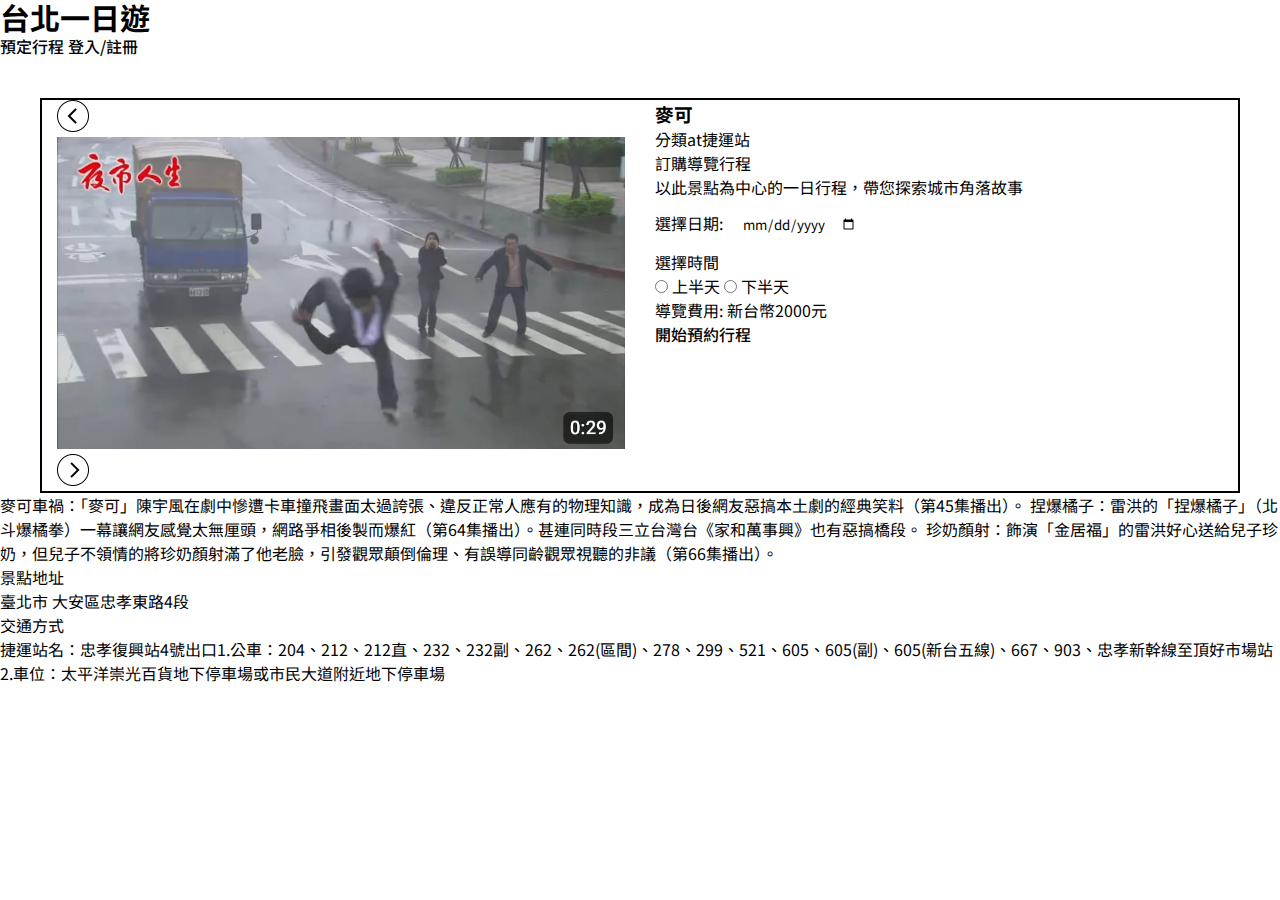
==== static/attraction.html @ dc5753f3 "edit index.html and css with BEM style, seperate general css code to overall.css, and update attract" ====
<!DOCTYPE html>
<html lang="en">
  <head>
    <meta charset="UTF-8" />
    <meta name="viewport" content="width=device-width, initial-scale=1.0" />
    <title>Attraction</title>
    <link rel="preconnect" href="https://fonts.googleapis.com" />
    <link rel="preconnect" href="https://fonts.gstatic.com" crossorigin />
    <link
      href="https://fonts.googleapis.com/css2?family=Noto+Sans+TC:wght@100..900&display=swap"
      rel="stylesheet"
    />
    <link rel="stylesheet" href="/static/css/overall.css" />
    <link rel="stylesheet" href="/static/css/attraction.css" />
    <script defer src="/static/app/attraction.js"></script>
  </head>
  <body>
    <header>
      <nav>
        <h2>台北一日遊</h2>
        <div class="page">
          <button class="btn">預定行程</button>
          <button class="btn">登入/註冊</button>
        </div>
      </nav>
    </header>
    <main>
      <section class="booking">
        <div class="profile-image">
          <img src="./images/left arrow.png" alt="左箭頭" />
          <img class="attraction" src="./images/麥可.jpg" alt="景點圖片" />
          <img src="./images/right arrow.png" alt="右箭頭" />
        </div>
        <div class="profile-content">
          <h3>麥可</h3>
          <div>分類at捷運站</div>
          <div class="booking-form">
            <p>訂購導覽行程</p>
            <p>以此景點為中心的一日行程，帶您探索城市角落故事</p>
            <label for="date">選擇日期: </label>
            <input type="date" id="date" name="date" />
            <p class="time">選擇時間</p>
            <input type="radio" id="morning" name="time" />
            <label for="morning">上半天</label>
            <input type="radio" id="afternoon" name="time" />
            <label for="afternoon">下半天</label>
            <p>導覽費用: 新台幣2000元</p>
            <button>開始預約行程</button>
          </div>
        </div>
      </section>
      <div class="separator"></div>
      <section class="attraction-info">
        <div class="description">
          麥可車禍：「麥可」陳宇風在劇中慘遭卡車撞飛畫面太過誇張、違反正常人應有的物理知識，成為日後網友惡搞本土劇的經典笑料（第45集播出）。
          捏爆橘子：雷洪的「捏爆橘子」（北斗爆橘拳）一幕讓網友感覺太無厘頭，網路爭相後製而爆紅（第64集播出）。甚連同時段三立台灣台《家和萬事興》也有惡搞橋段。
          珍奶顏射：飾演「金居福」的雷洪好心送給兒子珍奶，但兒子不領情的將珍奶顏射滿了他老臉，引發觀眾顛倒倫理、有誤導同齡觀眾視聽的非議（第66集播出）。
        </div>
        <div>景點地址</div>
        <div>臺北市 大安區忠孝東路4段</div>
        <div>交通方式</div>
        <div>
          捷運站名：忠孝復興站4號出口1.公車：204、212、212直、232、232副、262、262(區間)、278、299、521、605、605(副)、605(新台五線)、667、903、忠孝新幹線至頂好市場站
          2.車位：太平洋崇光百貨地下停車場或市民大道附近地下停車場
        </div>
      </section>
    </main>
  </body>
</html>
---- static/css/overall.css ----
* {
  box-sizing: border-box;
  font-family: "Noto Sans TC", sans-serif;
  margin: 0;
  padding: 0;
}
* h1 {
  font-size: 28px;
  font-weight: bold;
  line-height: 24px;
}
* h2 {
  font-size: 30px;
  font-weight: bold;
  line-height: 34px;
}
* h3.bold {
  font-weight: 700;
  font-size: 24px;
  line-height: 24px;
}
* .body-bold {
  font-size: 16px;
  font-weight: 700;
  line-height: 13.3px;
}
* .body-med {
  font-size: 16px;
  font-weight: 500px;
  line-height: 13.3px;
}
* button {
  outline: none;
  background-color: transparent;
  border: none;
  font-size: 16px;
  line-height: 13.3px;
  font-weight: 500;
}
* button:hover {
  cursor: pointer;
}
* input {
  border: none;
  outline: medium;
  padding: 15px;
}

body .header {
  position: sticky;
  box-shadow: 0 1px 20px 0 #666666;
  top: 0;
  z-index: 2;
  background-color: #ffffff;
  width: 100%;
  height: 54px;
  display: flex;
  justify-content: center;
  align-items: center;
}
body .header__nav {
  width: 1200px;
  display: flex;
  justify-content: space-between;
  align-items: center;
}
body .header__title {
  color: #448899;
}
body .header__page {
  display: flex;
  justify-content: space-between;
  align-items: center;
}
body .header__btn {
  color: #666666;
  padding: 10px;
}/*# sourceMappingURL=overall.css.map */
---- static/css/attraction.css ----
body main {
  display: flex;
  flex-direction: column;
  align-items: center;
}
body main section.booking {
  border: 2px solid black;
  margin-top: 40px;
  max-width: 1200px;
  display: flex;
  justify-content: center;
}
body main section.booking div.profile-image {
  width: 600px;
  padding: 0px 15px;
}
body main section.booking div.profile-image img.attraction {
  width: 100%;
}
body main section.booking div.profile-content {
  width: 600px;
  padding: 0px 15px;
}/*# sourceMappingURL=attraction.css.map */
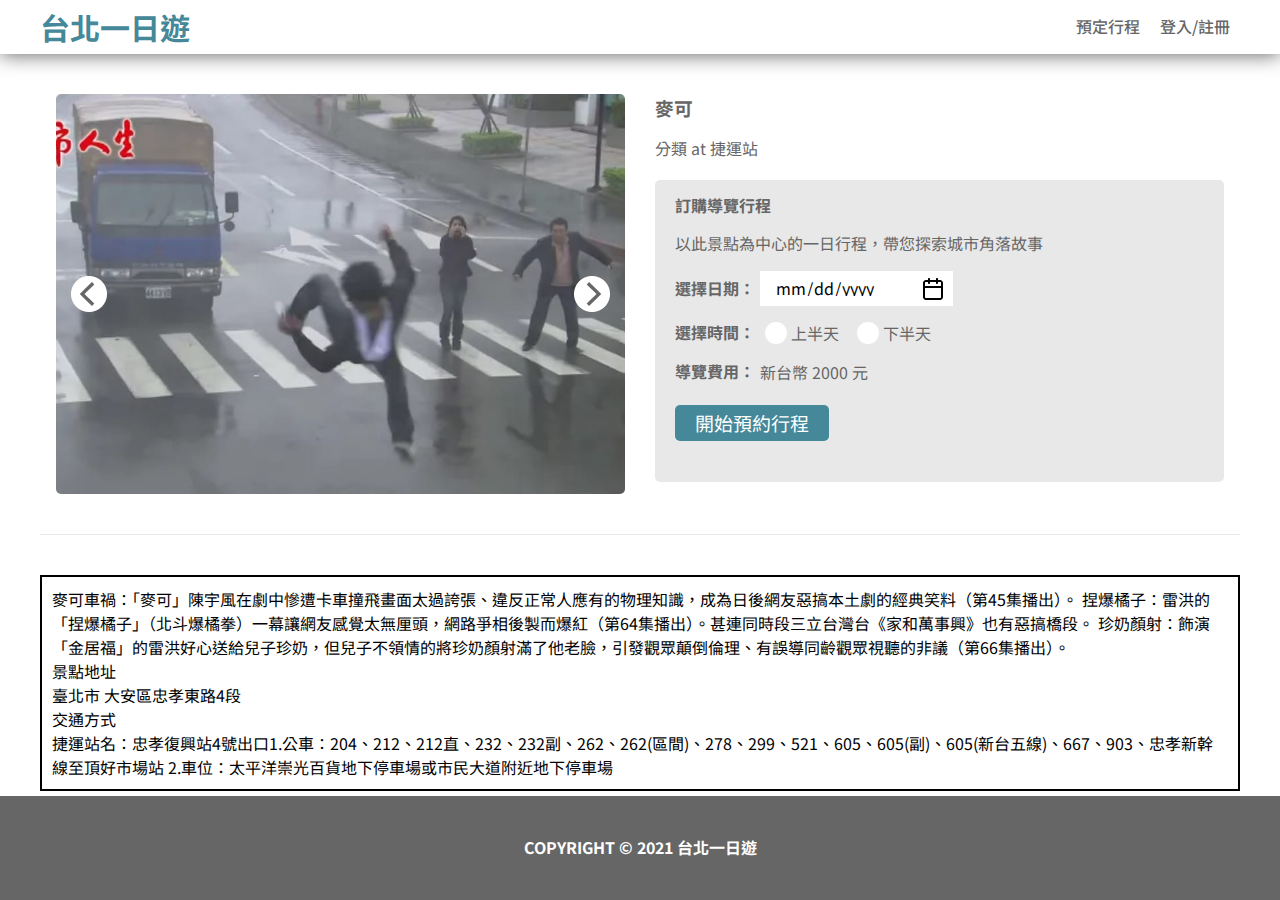
==== commit f3dee174: "set footer at the end" ====
--- a/static/attraction.html
+++ b/static/attraction.html
@@ -15,47 +15,70 @@
     <script defer src="/static/app/attraction.js"></script>
   </head>
   <body>
-    <header>
-      <nav>
-        <h2>台北一日遊</h2>
-        <div class="page">
-          <button class="btn">預定行程</button>
-          <button class="btn">登入/註冊</button>
+    <header class="header">
+      <nav class="header__nav">
+        <h2 class="header__title">台北一日遊</h2>
+        <div class="header__page">
+          <button class="header__btn">預定行程</button>
+          <button class="header__btn">登入/註冊</button>
         </div>
       </nav>
     </header>
     <main>
-      <section class="booking">
-        <div class="profile-image">
-          <img src="./images/left arrow.png" alt="左箭頭" />
+      <section class="profile">
+        <div class="profile__image-box">
+          <img
+            class="profile__btn profile__btn--left"
+            src="./images/btn_leftArrow.png"
+            alt="左箭頭"
+          />
           <img class="attraction" src="./images/麥可.jpg" alt="景點圖片" />
-          <img src="./images/right arrow.png" alt="右箭頭" />
+          <img
+            class="profile__btn profile__btn--right"
+            src="./images/btn_rightArrow.png"
+            alt="右箭頭"
+          />
         </div>
-        <div class="profile-content">
+        <div class="profile__content">
           <h3>麥可</h3>
-          <div>分類at捷運站</div>
-          <div class="booking-form">
-            <p>訂購導覽行程</p>
-            <p>以此景點為中心的一日行程，帶您探索城市角落故事</p>
-            <label for="date">選擇日期: </label>
-            <input type="date" id="date" name="date" />
-            <p class="time">選擇時間</p>
-            <input type="radio" id="morning" name="time" />
-            <label for="morning">上半天</label>
-            <input type="radio" id="afternoon" name="time" />
-            <label for="afternoon">下半天</label>
-            <p>導覽費用: 新台幣2000元</p>
-            <button>開始預約行程</button>
+          <p>分類 at 捷運站</p>
+          <div class="profile__content--form">
+            <p class="form__title body-bold">訂購導覽行程</p>
+            <p class="form__title form__title--slogan body-med">
+              以此景點為中心的一日行程，帶您探索城市角落故事
+            </p>
+            <div class="form__option form__option--date">
+              <div class="form__option--date body-bold">選擇日期：</div>
+              <input type="date" id="date" name="date" class="body-med" />
+            </div>
+            <div class="form__option form__option--time">
+              <div class="form__option--time body-bold">選擇時間：</div>
+              <label for="morning">
+                <input type="radio" id="morning" name="time" />
+                <div class="radio-btn"></div>
+                <span>上半天</span>
+              </label>
+              <label for="afternoon">
+                <input type="radio" id="afternoon" name="time" />
+                <div class="radio-btn"></div>
+                <span>下半天</span>
+              </label>
+            </div>
+            <div class="form__option form__option--cost">
+              <div class="form__option--cost-title body-bold">導覽費用：</div>
+              <div class="form__option--cost-price">新台幣 2000 元</div>
+            </div>
+            <button class="form__btn regular">開始預約行程</button>
           </div>
         </div>
       </section>
       <div class="separator"></div>
-      <section class="attraction-info">
-        <div class="description">
+      <section class="info">
+        <span class="info__description">
           麥可車禍：「麥可」陳宇風在劇中慘遭卡車撞飛畫面太過誇張、違反正常人應有的物理知識，成為日後網友惡搞本土劇的經典笑料（第45集播出）。
           捏爆橘子：雷洪的「捏爆橘子」（北斗爆橘拳）一幕讓網友感覺太無厘頭，網路爭相後製而爆紅（第64集播出）。甚連同時段三立台灣台《家和萬事興》也有惡搞橋段。
           珍奶顏射：飾演「金居福」的雷洪好心送給兒子珍奶，但兒子不領情的將珍奶顏射滿了他老臉，引發觀眾顛倒倫理、有誤導同齡觀眾視聽的非議（第66集播出）。
-        </div>
+        </span>
         <div>景點地址</div>
         <div>臺北市 大安區忠孝東路4段</div>
         <div>交通方式</div>
@@ -65,5 +88,8 @@
         </div>
       </section>
     </main>
+    <footer>
+      <p class="body-bold">COPYRIGHT © 2021 台北一日遊</p>
+    </footer>
   </body>
 </html>
--- a/static/css/overall.css
+++ b/static/css/overall.css
@@ -40,6 +40,12 @@
 * button:hover {
   cursor: pointer;
 }
+* button.regular {
+  font-size: 19px;
+  line-height: 16px;
+  font-weight: 400;
+  align-items: center;
+}
 * input {
   border: none;
   outline: medium;
@@ -75,4 +81,18 @@
 body .header__btn {
   color: #666666;
   padding: 10px;
+}
+body main {
+  min-height: calc(100vh - 158px);
+}
+body footer {
+  width: 100%;
+  height: 104px;
+  background-color: #666666;
+  display: flex;
+  align-items: center;
+  justify-content: center;
+}
+body footer p {
+  color: #ffffff;
 }/*# sourceMappingURL=overall.css.map */--- a/static/css/attraction.css
+++ b/static/css/attraction.css
@@ -3,21 +3,140 @@
   flex-direction: column;
   align-items: center;
 }
-body main section.booking {
-  border: 2px solid black;
+body main .profile {
   margin-top: 40px;
   max-width: 1200px;
+  height: 400px;
   display: flex;
   justify-content: center;
 }
-body main section.booking div.profile-image {
-  width: 600px;
+body main .profile__image-box {
+  width: 100%;
+  height: 100%;
+  position: relative;
   padding: 0px 15px;
 }
-body main section.booking div.profile-image img.attraction {
+body main .profile__image-box img.attraction {
   width: 100%;
+  height: 100%;
+  -o-object-fit: cover;
+     object-fit: cover;
+  border-radius: 5px;
 }
-body main section.booking div.profile-content {
-  width: 600px;
+body main .profile__btn {
+  position: absolute;
+  width: 36px;
+  height: 36px;
+  top: 182px;
+}
+body main .profile__btn--left {
+  left: 30px;
+}
+body main .profile__btn--right {
+  right: 30px;
+}
+body main .profile__content {
+  width: 100%;
   padding: 0px 15px;
+  color: #666666;
+}
+body main .profile__content h3 {
+  margin-bottom: 15px;
+}
+body main .profile__content p {
+  margin-bottom: 20px;
+}
+body main .profile__content--form {
+  width: 100%;
+  height: 302px;
+  background-color: #e8e8e8;
+  margin-bottom: 8px;
+  border-radius: 5px;
+  padding: 15px 20px;
+  position: relative;
+}
+body main .profile__content--form .form__title {
+  margin-bottom: 15px;
+  height: 22px;
+  display: flex;
+  align-items: center;
+}
+body main .profile__content--form .form__title--slogan {
+  height: 24px;
+}
+body main .profile__content--form .form__option {
+  margin-bottom: 15px;
+  display: flex;
+  align-items: center;
+  padding: 0px;
+}
+body main .profile__content--form .form__option--date input {
+  margin-left: 5px;
+  width: 193px;
+  height: 35px;
+  position: relative;
+}
+body main .profile__content--form .form__option--date input::-webkit-calendar-picker-indicator {
+  position: absolute;
+  left: 159px;
+  width: 24px;
+  height: 24px;
+  background-image: url("../images/calendar.png");
+  cursor: pointer;
+}
+body main .profile__content--form .form__option--time {
+  display: flex;
+  gap: 5px;
+}
+body main .profile__content--form .form__option--time label {
+  width: 87px;
+  display: inline-flex;
+  gap: 4px;
+  padding-left: 5px;
+  align-items: center;
+  cursor: pointer;
+}
+body main .profile__content--form .form__option--time label .radio-btn {
+  width: 22px;
+  height: 22px;
+  border-radius: 50%;
+  background-color: white;
+  position: relative;
+}
+body main .profile__content--form .form__option--time label input {
+  display: none;
+}
+body main .profile__content--form .form__option--time label input:checked + .radio-btn::before {
+  content: "";
+  position: absolute;
+  width: 18px;
+  height: 18px;
+  top: 2px;
+  left: 2px;
+  border-radius: 50%;
+  background-color: #448899;
+}
+body main .profile__content--form .form__option--cost {
+  display: flex;
+  gap: 5px;
+}
+body main .profile__content--form .form__btn {
+  background-color: #448899;
+  color: white;
+  position: absolute;
+  top: 225px;
+  left: 20px;
+  padding: 10px 20px;
+  border-radius: 5px;
+}
+body main .separator {
+  margin-top: 40px;
+  width: 1200px;
+  border-top: 1px solid #e8e8e8;
+}
+body main .info {
+  border: 2px solid black;
+  margin-top: 40px;
+  width: 1200px;
+  padding: 10px;
 }/*# sourceMappingURL=attraction.css.map */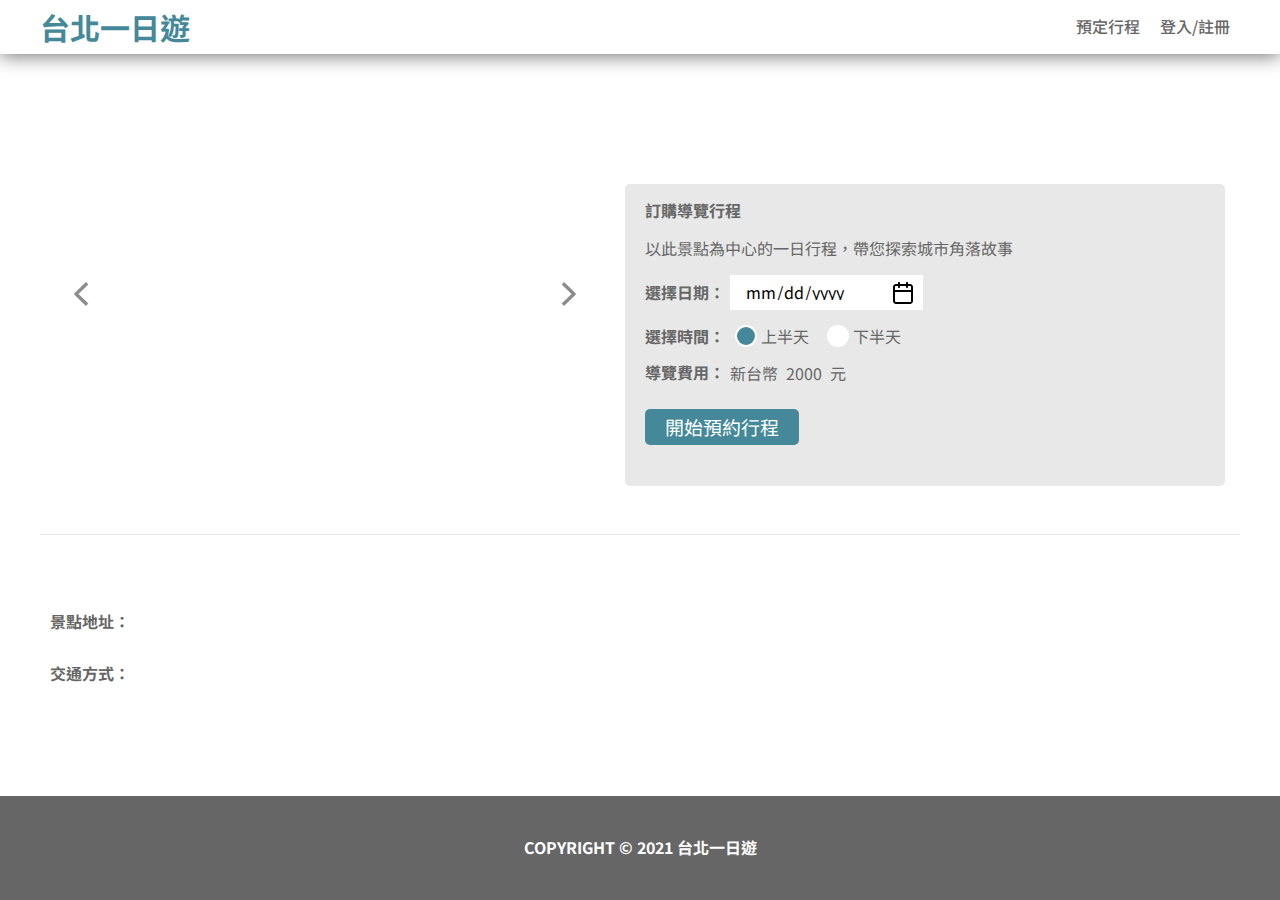
==== commit 49a67f16: "finished attraction page, with RWD, fetch attraction data by attraction id, redirect to home page fu" ====
--- a/static/attraction.html
+++ b/static/attraction.html
@@ -26,22 +26,34 @@
     </header>
     <main>
       <section class="profile">
-        <div class="profile__image-box">
-          <img
-            class="profile__btn profile__btn--left"
-            src="./images/btn_leftArrow.png"
-            alt="左箭頭"
-          />
-          <img class="attraction" src="./images/麥可.jpg" alt="景點圖片" />
-          <img
-            class="profile__btn profile__btn--right"
-            src="./images/btn_rightArrow.png"
-            alt="右箭頭"
-          />
+        <div class="profile__image-box--outer">
+          <div class="profile__image-box">
+            <img
+              class="profile__arrow-btn profile__arrow-btn--left"
+              src="/static/images/btn_leftArrow.png"
+              alt="左箭頭"
+            />
+            <!-- <img
+              class="attraction"
+              src="./images/麥可.jpg"
+              alt="景點圖片"
+              style="z-index: auto; display: none"
+            /> -->
+            <img
+              class="profile__arrow-btn profile__arrow-btn--right"
+              src="/static/images/btn_rightArrow.png"
+              alt="右箭頭"
+            />
+            <div class="profile__imgNo"></div>
+          </div>
         </div>
         <div class="profile__content">
-          <h3>麥可</h3>
-          <p>分類 at 捷運站</p>
+          <h3 class="profile__content--name bold"></h3>
+          <div class="profile__content--cat-mrt body-med">
+            <span class="profile__content--cat"></span>
+
+            <span class="profile__content--mrt"></span>
+          </div>
           <div class="profile__content--form">
             <p class="form__title body-bold">訂購導覽行程</p>
             <p class="form__title form__title--slogan body-med">
@@ -54,19 +66,34 @@
             <div class="form__option form__option--time">
               <div class="form__option--time body-bold">選擇時間：</div>
               <label for="morning">
-                <input type="radio" id="morning" name="time" />
+                <input
+                  type="radio"
+                  id="morning"
+                  name="time"
+                  value="morning"
+                  checked
+                />
                 <div class="radio-btn"></div>
                 <span>上半天</span>
               </label>
               <label for="afternoon">
-                <input type="radio" id="afternoon" name="time" />
+                <input
+                  type="radio"
+                  id="afternoon"
+                  name="time"
+                  value="afternoon"
+                />
                 <div class="radio-btn"></div>
                 <span>下半天</span>
               </label>
             </div>
             <div class="form__option form__option--cost">
               <div class="form__option--cost-title body-bold">導覽費用：</div>
-              <div class="form__option--cost-price">新台幣 2000 元</div>
+              <div class="form__option--cost-price">
+                <span>新台幣&nbsp</span>
+                <span id="price">2000</span>
+                <span>&nbsp元</span>
+              </div>
             </div>
             <button class="form__btn regular">開始預約行程</button>
           </div>
@@ -74,18 +101,11 @@
       </section>
       <div class="separator"></div>
       <section class="info">
-        <span class="info__description">
-          麥可車禍：「麥可」陳宇風在劇中慘遭卡車撞飛畫面太過誇張、違反正常人應有的物理知識，成為日後網友惡搞本土劇的經典笑料（第45集播出）。
-          捏爆橘子：雷洪的「捏爆橘子」（北斗爆橘拳）一幕讓網友感覺太無厘頭，網路爭相後製而爆紅（第64集播出）。甚連同時段三立台灣台《家和萬事興》也有惡搞橋段。
-          珍奶顏射：飾演「金居福」的雷洪好心送給兒子珍奶，但兒子不領情的將珍奶顏射滿了他老臉，引發觀眾顛倒倫理、有誤導同齡觀眾視聽的非議（第66集播出）。
-        </span>
-        <div>景點地址</div>
-        <div>臺北市 大安區忠孝東路4段</div>
-        <div>交通方式</div>
-        <div>
-          捷運站名：忠孝復興站4號出口1.公車：204、212、212直、232、232副、262、262(區間)、278、299、521、605、605(副)、605(新台五線)、667、903、忠孝新幹線至頂好市場站
-          2.車位：太平洋崇光百貨地下停車場或市民大道附近地下停車場
-        </div>
+        <p class="info__description content-reg"></p>
+        <div class="info__title body-bold">景點地址：</div>
+        <p class="info__address content-reg"></p>
+        <div class="info__title body-bold">交通方式：</div>
+        <p class="info__traffic content-reg"></p>
       </section>
     </main>
     <footer>
--- a/static/css/overall.css
+++ b/static/css/overall.css
@@ -29,6 +29,10 @@
   font-weight: 500px;
   line-height: 13.3px;
 }
+* .content-reg {
+  font-size: 16px;
+  font-weight: 400;
+}
 * button {
   outline: none;
   background-color: transparent;
@@ -56,7 +60,7 @@
   position: sticky;
   box-shadow: 0 1px 20px 0 #666666;
   top: 0;
-  z-index: 2;
+  z-index: 10;
   background-color: #ffffff;
   width: 100%;
   height: 54px;
@@ -72,6 +76,9 @@
 }
 body .header__title {
   color: #448899;
+}
+body .header__title:hover {
+  cursor: pointer;
 }
 body .header__page {
   display: flex;
@@ -95,4 +102,10 @@
 }
 body footer p {
   color: #ffffff;
+}
+
+@media screen and (max-width: 1200px) {
+  body .header {
+    padding: 10px 0 10px 10px;
+  }
 }/*# sourceMappingURL=overall.css.map */--- a/static/css/attraction.css
+++ b/static/css/attraction.css
@@ -1,10 +1,12 @@
 body main {
+  width: 100%;
   display: flex;
   flex-direction: column;
   align-items: center;
 }
 body main .profile {
   margin-top: 40px;
+  width: 100%;
   max-width: 1200px;
   height: 400px;
   display: flex;
@@ -14,37 +16,83 @@
   width: 100%;
   height: 100%;
   position: relative;
-  padding: 0px 15px;
+  display: flex;
+  justify-content: center;
+}
+body main .profile__image-box--outer {
+  width: 100%;
+  max-width: 570px;
+  height: 100%;
+  padding: 0 15px;
 }
 body main .profile__image-box img.attraction {
   width: 100%;
+  max-width: 540px;
   height: 100%;
   -o-object-fit: cover;
      object-fit: cover;
   border-radius: 5px;
-}
-body main .profile__btn {
+  position: absolute;
+  z-index: 1;
+  transition: opacity 0.3s ease-in-out;
+}
+body main .profile__arrow-btn {
   position: absolute;
   width: 36px;
   height: 36px;
   top: 182px;
-}
-body main .profile__btn--left {
-  left: 30px;
-}
-body main .profile__btn--right {
-  right: 30px;
+  opacity: 0.75;
+  z-index: 3;
+}
+body main .profile__arrow-btn:hover {
+  transition: 0.3s ease;
+  cursor: pointer;
+  opacity: 1;
+}
+body main .profile__arrow-btn--left {
+  left: 10px;
+}
+body main .profile__arrow-btn--right {
+  right: 10px;
+}
+body main .profile__imgNo {
+  height: 12px;
+  display: flex;
+  align-items: center;
+  justify-content: center;
+  position: absolute;
+  bottom: 10px;
+  z-index: 3;
+}
+body main .profile__imgNo .circle {
+  background-color: white;
+  width: 12px;
+  height: 12px;
+  border: 1px solid white;
+  border-radius: 50%;
+  margin: 0 10px;
+  opacity: 0.7;
+}
+body main .profile__imgNo .circle:hover {
+  cursor: pointer;
+}
+body main .profile__imgNo--input {
+  display: none;
+}
+body main .profile__imgNo--input:checked + .circle {
+  background-color: black;
 }
 body main .profile__content {
   width: 100%;
+  max-width: 630px;
   padding: 0px 15px;
   color: #666666;
 }
 body main .profile__content h3 {
+  height: 33px;
   margin-bottom: 15px;
-}
-body main .profile__content p {
-  margin-bottom: 20px;
+  display: flex;
+  align-items: center;
 }
 body main .profile__content--form {
   width: 100%;
@@ -57,12 +105,11 @@
 }
 body main .profile__content--form .form__title {
   margin-bottom: 15px;
-  height: 22px;
-  display: flex;
-  align-items: center;
+  line-height: 22px;
+  height: auto;
 }
 body main .profile__content--form .form__title--slogan {
-  height: 24px;
+  line-height: 24px;
 }
 body main .profile__content--form .form__option {
   margin-bottom: 15px;
@@ -87,6 +134,7 @@
 body main .profile__content--form .form__option--time {
   display: flex;
   gap: 5px;
+  line-height: 22px;
 }
 body main .profile__content--form .form__option--time label {
   width: 87px;
@@ -117,26 +165,73 @@
   background-color: #448899;
 }
 body main .profile__content--form .form__option--cost {
+  line-height: 22px;
+  margin-bottom: 25px;
   display: flex;
   gap: 5px;
 }
 body main .profile__content--form .form__btn {
   background-color: #448899;
   color: white;
-  position: absolute;
-  top: 225px;
-  left: 20px;
   padding: 10px 20px;
   border-radius: 5px;
 }
+body main .profile__content--cat-mrt {
+  height: 22px;
+  margin-bottom: 20px;
+  display: flex;
+  align-items: center;
+}
 body main .separator {
   margin-top: 40px;
-  width: 1200px;
+  width: 100%;
+  max-width: 1200px;
   border-top: 1px solid #e8e8e8;
 }
 body main .info {
-  border: 2px solid black;
-  margin-top: 40px;
-  width: 1200px;
+  margin: 40px 0;
+  width: 100%;
+  max-width: 1200px;
   padding: 10px;
+  color: #666666;
+  line-height: 24px;
+}
+body main .info__title {
+  line-height: 32px;
+  margin-top: 20px;
+}
+
+@media screen and (max-width: 800px) {
+  body main .profile {
+    margin: 0;
+    padding: 0;
+    height: auto;
+    display: block;
+  }
+  body main .profile__image-box {
+    width: 100%;
+  }
+  body main .profile__image-box--outer {
+    max-width: none;
+    height: 350px;
+    padding: 0;
+  }
+  body main .profile__image-box img.attraction {
+    border-radius: 0;
+    max-width: none;
+  }
+  body main .profile__arrow-btn {
+    top: 157px;
+  }
+  body main .profile__arrow-btn--left {
+    left: 10px;
+  }
+  body main .profile__arrow-btn--right {
+    right: 10px;
+  }
+  body main .profile__content {
+    margin-top: 20px;
+    max-width: none;
+    padding: 0 10px;
+  }
 }/*# sourceMappingURL=attraction.css.map */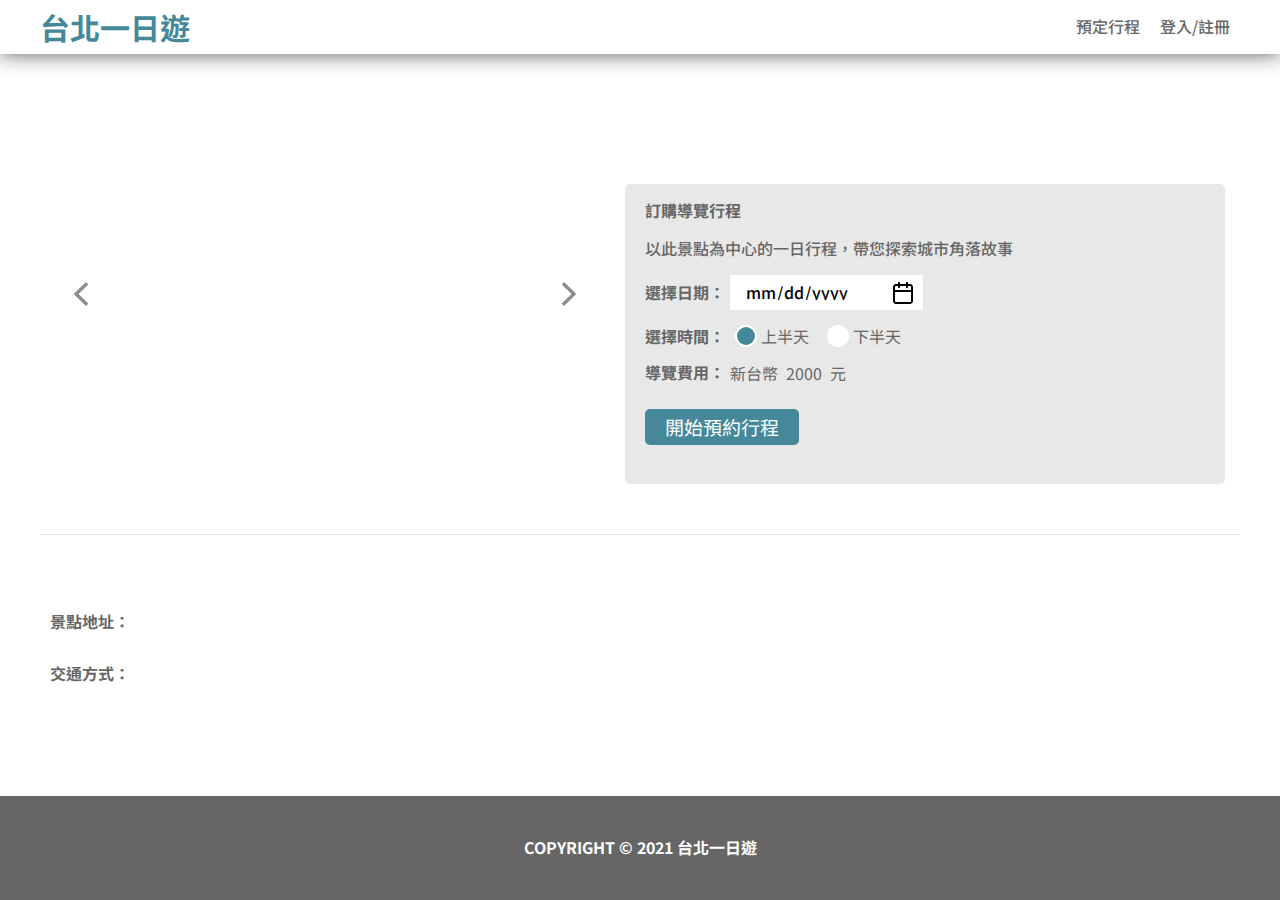
==== commit f9bccab3: "finished user signin/signup/signout function without MVC model" ====
--- a/static/attraction.html
+++ b/static/attraction.html
@@ -13,14 +13,15 @@
     <link rel="stylesheet" href="/static/css/overall.css" />
     <link rel="stylesheet" href="/static/css/attraction.css" />
     <script defer src="/static/app/attraction.js"></script>
+    <script defer src="/static/app/user.js"></script>
   </head>
   <body>
     <header class="header">
       <nav class="header__nav">
         <h2 class="header__title">台北一日遊</h2>
         <div class="header__page">
-          <button class="header__btn">預定行程</button>
-          <button class="header__btn">登入/註冊</button>
+          <button class="header__btn header__btn--booking">預定行程</button>
+          <button class="header__btn header__btn--user">登入/註冊</button>
         </div>
       </nav>
     </header>
@@ -44,7 +45,12 @@
               src="/static/images/btn_rightArrow.png"
               alt="右箭頭"
             />
-            <div class="profile__imgNo"></div>
+            <div class="profile__imgNo">
+              <!-- <label class="profile__imgNo--box ">
+                <input type="radio" class="profile__imgNo--input" name="imgNo" checked id=${i} />
+                <div class="circle" ></div>
+              </label>; -->
+            </div>
           </div>
         </div>
         <div class="profile__content">
@@ -61,7 +67,20 @@
             </p>
             <div class="form__option form__option--date">
               <div class="form__option--date body-bold">選擇日期：</div>
-              <input type="date" id="date" name="date" class="body-med" />
+              <input
+                type="date"
+                id="date"
+                name="date"
+                class="body-med"
+                required="required"
+              />
+            </div>
+            <div class="form__alert">
+              <img
+                src="/static/images/circle-exclamation-solid.svg"
+                alt="alert"
+              />
+              請選擇日期！
             </div>
             <div class="form__option form__option--time">
               <div class="form__option--time body-bold">選擇時間：</div>
--- a/static/css/overall.css
+++ b/static/css/overall.css
@@ -26,7 +26,7 @@
 }
 * .body-med {
   font-size: 16px;
-  font-weight: 500px;
+  font-weight: 500;
   line-height: 13.3px;
 }
 * .content-reg {
@@ -50,12 +50,25 @@
   font-weight: 400;
   align-items: center;
 }
+* .btn-bold {
+  font-weight: 700;
+  font-size: 19px;
+}
+* .btn-reg {
+  font-size: 19px;
+  line-height: 16px;
+  font-weight: 400;
+  align-items: center;
+}
 * input {
   border: none;
   outline: medium;
   padding: 15px;
 }
 
+body {
+  overflow-y: scroll;
+}
 body .header {
   position: sticky;
   box-shadow: 0 1px 20px 0 #666666;
@@ -92,6 +105,12 @@
 body main {
   min-height: calc(100vh - 158px);
 }
+body main .separator {
+  margin: 40px 0;
+  width: 100%;
+  max-width: 1200px;
+  border-top: 1px solid #e8e8e8;
+}
 body footer {
   width: 100%;
   height: 104px;
@@ -102,6 +121,100 @@
 }
 body footer p {
   color: #ffffff;
+}
+body .popup {
+  display: none;
+}
+body .popup__background {
+  background-color: rgba(0, 0, 0, 0.25);
+  position: fixed;
+  width: 100%;
+  height: 100vh;
+  z-index: 3;
+  top: 0;
+  display: flex;
+  justify-content: center;
+}
+body .popup__form {
+  width: 340px;
+  border-radius: 6px;
+  background-color: white;
+  position: absolute;
+  top: 80px;
+  color: white;
+}
+body .popup__form--decorateor-bar {
+  border-radius: 6px 6px 0 0;
+  width: 100%;
+  height: 10px;
+  background: linear-gradient(270deg, #337788, #66aabb);
+}
+body .popup__form--content {
+  position: relative;
+  margin: 15px;
+  display: flex;
+  flex-direction: column;
+  align-items: center;
+}
+body .popup__form--content h3 {
+  color: #666666;
+  margin-bottom: 15px;
+}
+body .popup__form--content input {
+  width: 100%;
+  margin-bottom: 10px;
+  border: 1px solid #cccccc;
+  border-radius: 5px;
+  color: #666666;
+}
+body .popup__form--content span {
+  color: #666666;
+}
+body .popup__form--alert {
+  width: 100%;
+  margin-bottom: 10px;
+  display: flex;
+  align-items: center;
+  border-radius: 5px;
+  padding: 3px 0 4px 0;
+}
+body .popup__form--alert img {
+  margin: 0 5px;
+  width: 12px;
+  height: 12px;
+}
+body .popup__form--alert span {
+  font-size: 12px;
+  color: #000000;
+}
+body .popup__form #error-state {
+  background-color: #ffbd9b;
+}
+body .popup__form #error-state img#error {
+  display: inline-block;
+}
+body .popup__form #error-state img#success {
+  display: none;
+}
+body .popup__form #success-state {
+  background-color: #7dc67d;
+}
+body .popup__form #success-state img#error {
+  display: none;
+}
+body .popup__form #success-state img#success {
+  display: inline-block;
+}
+body .popup__form--send {
+  width: 100%;
+  height: 47px;
+  margin-bottom: 10px;
+  border-radius: 5px;
+  background-color: #448899;
+  color: #ffffff;
+}
+body .popup__form--tab-change:hover {
+  cursor: pointer;
 }
 
 @media screen and (max-width: 1200px) {
--- a/static/css/attraction.css
+++ b/static/css/attraction.css
@@ -63,6 +63,12 @@
   position: absolute;
   bottom: 10px;
   z-index: 3;
+  overflow-x: hidden;
+  overflow-x: scroll;
+  scroll-behavior: smooth;
+}
+body main .profile__imgNo::-webkit-scrollbar {
+  display: none;
 }
 body main .profile__imgNo .circle {
   background-color: white;
@@ -96,7 +102,7 @@
 }
 body main .profile__content--form {
   width: 100%;
-  height: 302px;
+  height: 300px;
   background-color: #e8e8e8;
   margin-bottom: 8px;
   border-radius: 5px;
@@ -170,6 +176,23 @@
   display: flex;
   gap: 5px;
 }
+body main .profile__content--form .form__alert {
+  display: flex;
+  align-items: center;
+  display: none;
+  width: 279px;
+  margin: 10px 0px;
+  font-size: 12px;
+  color: black;
+  background-color: #ffbd9b;
+  opacity: 0.9;
+  border-radius: 5px;
+}
+body main .profile__content--form .form__alert img {
+  margin: 0 5px;
+  width: 12px;
+  height: 12px;
+}
 body main .profile__content--form .form__btn {
   background-color: #448899;
   color: white;
@@ -182,14 +205,8 @@
   display: flex;
   align-items: center;
 }
-body main .separator {
-  margin-top: 40px;
-  width: 100%;
-  max-width: 1200px;
-  border-top: 1px solid #e8e8e8;
-}
 body main .info {
-  margin: 40px 0;
+  margin-bottom: 40px;
   width: 100%;
   max-width: 1200px;
   padding: 10px;
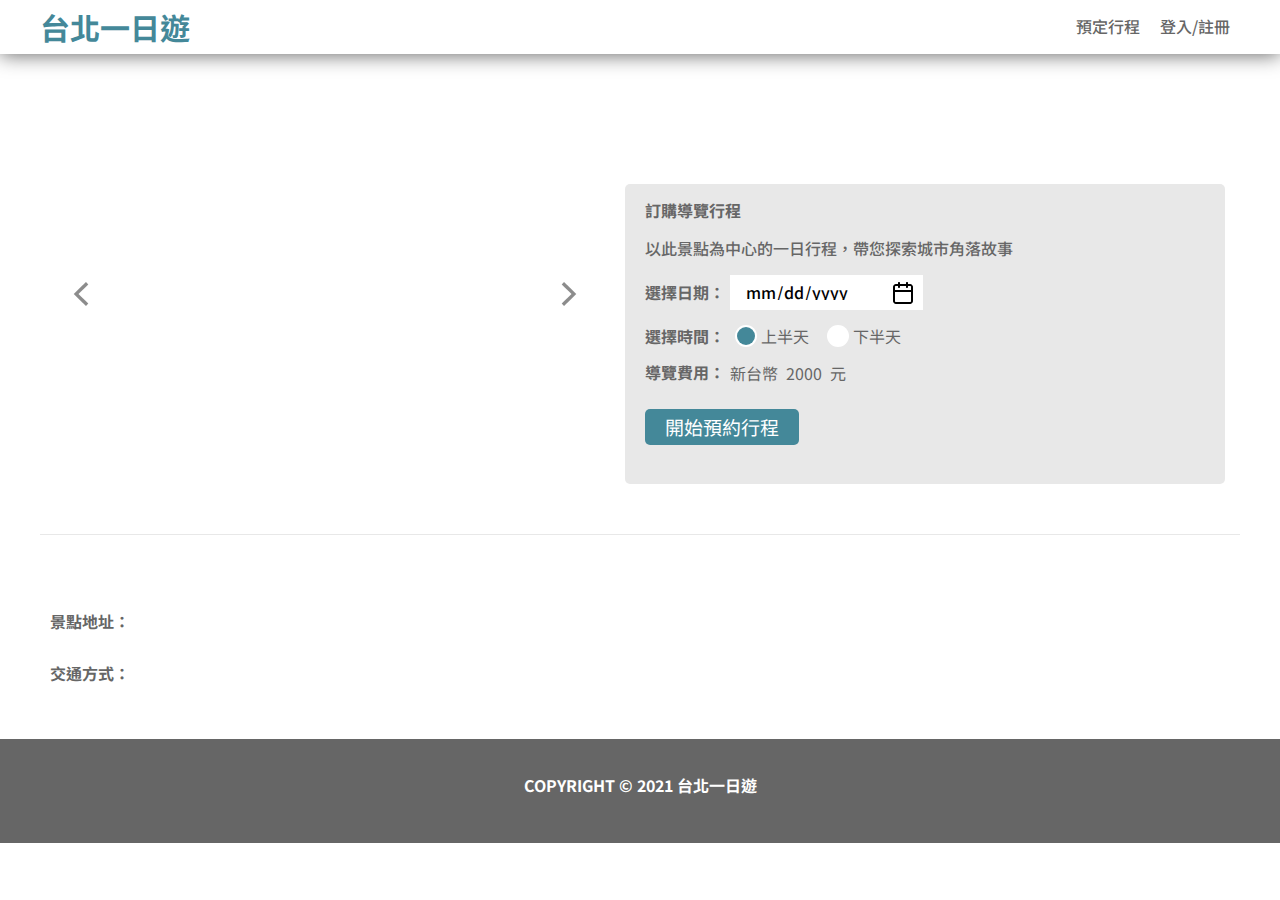
==== commit 65ba6e90: "correct the event execution to fit format" ====
--- a/static/attraction.html
+++ b/static/attraction.html
@@ -12,8 +12,8 @@
     />
     <link rel="stylesheet" href="/static/css/overall.css" />
     <link rel="stylesheet" href="/static/css/attraction.css" />
-    <script defer src="/static/app/attraction.js"></script>
-    <script defer src="/static/app/user.js"></script>
+    <script defer type="module" src="/static/app/user.js"></script>
+    <script defer type="module" src="/static/app/attraction.js"></script>
   </head>
   <body>
     <header class="header">
@@ -33,6 +33,7 @@
               class="profile__arrow-btn profile__arrow-btn--left"
               src="/static/images/btn_leftArrow.png"
               alt="左箭頭"
+              id="left"
             />
             <!-- <img
               class="attraction"
@@ -44,6 +45,7 @@
               class="profile__arrow-btn profile__arrow-btn--right"
               src="/static/images/btn_rightArrow.png"
               alt="右箭頭"
+              id="right"
             />
             <div class="profile__imgNo">
               <!-- <label class="profile__imgNo--box ">
--- a/static/css/overall.css
+++ b/static/css/overall.css
@@ -102,9 +102,6 @@
   color: #666666;
   padding: 10px;
 }
-body main {
-  min-height: calc(100vh - 158px);
-}
 body main .separator {
   margin: 40px 0;
   width: 100%;
@@ -113,13 +110,17 @@
 }
 body footer {
   width: 100%;
-  height: 104px;
+  min-height: 104px;
   background-color: #666666;
   display: flex;
   align-items: center;
   justify-content: center;
+  position: relative;
 }
 body footer p {
+  position: absolute;
+  top: 40px;
+  line-height: 24px;
   color: #ffffff;
 }
 body .popup {
@@ -130,7 +131,7 @@
   position: fixed;
   width: 100%;
   height: 100vh;
-  z-index: 3;
+  z-index: 15;
   top: 0;
   display: flex;
   justify-content: center;
@@ -148,6 +149,19 @@
   width: 100%;
   height: 10px;
   background: linear-gradient(270deg, #337788, #66aabb);
+  position: relative;
+}
+body .popup__form--close {
+  color: black;
+  z-index: 30;
+  position: absolute;
+  width: 30px;
+  height: 30px;
+  top: 20px;
+  right: 10px;
+}
+body .popup__form--close:hover {
+  cursor: pointer;
 }
 body .popup__form--content {
   position: relative;
